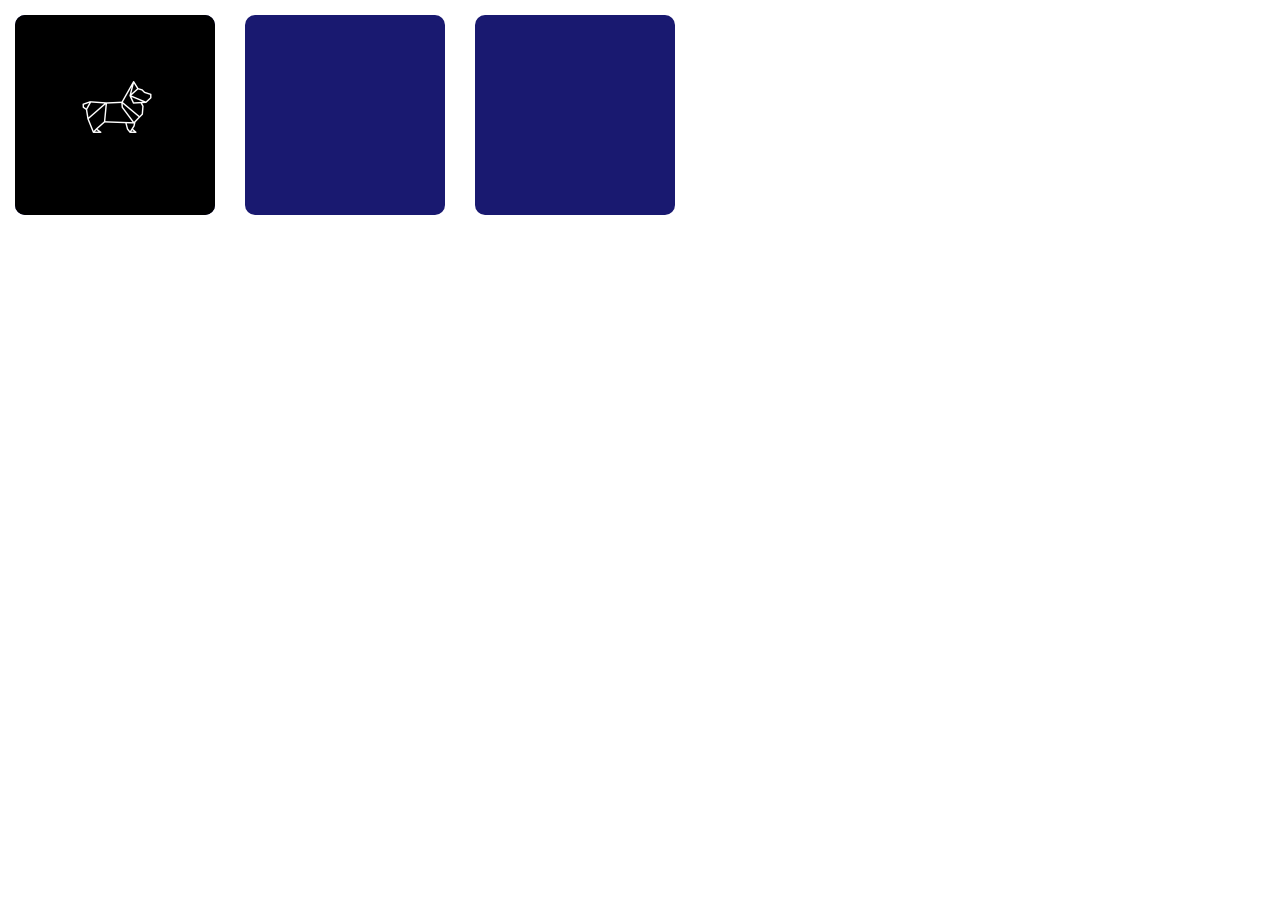
==== aboutme.html @ 24c10589 "Working Info Boxes" ====
<!DOCTYPE html>
<html lang="en">
<head>
    <meta charset="UTF-8">
    <meta name="viewport" content="width=device-width, initial-scale=1.0">
    <meta http-equiv="X-UA-Compatible" content="ie=edge">
    <title>About Me</title>
    <link rel="stylesheet" href="style.css">
    <link href="https://fonts.googleapis.com/css?family=Yellowtail" rel="stylesheet">
    <link href="https://fonts.googleapis.com/css?family=Patua+One" rel="stylesheet">
</head>
<body>
    <div class="container">
        <div class="box">
            <div class="corgi"><img src="Icons/corgitest2.png" alt=""></div>
            <div class="text-info">
                <h3>Corgi's</h3>
                <p>Lorem ipsum dolor sit amet, consectetur adipiscing elit, sed do eiusmod tempor incididunt ut labore et dolore magna aliqua. Ut enim ad minim veniam, quis nostrud exercitation ullamco laboris nisi ut aliquip ex ea commodo consequat. Duis aute irure dolor in reprehenderit in voluptate velit esse cillum dolore eu fugiat nulla pariatur. Excepteur sint occaecat cupidatat non proident, sunt in culpa qui officia deserunt mollit anim id est laborum.</p>
            </div>
        </div>
        <div class="box"></div>
        <div class="box"></div>
    </div>
</body>
</html>
---- style.css ----
*
{
    margin: 0;
    padding: 0;
}

/* LANDING PAGE
==================================================== */
section
{
    height: 100vh;
    background: #000;
    /* animation-name: splash;
    animation-duration: 1s;
    animation-timing-function: linear;
    animation-delay: 4s; */
}
section:before
{
    content: '';
    position: absolute;
    top: 0;
    left: 0;
    width: 100%;
    height: 100%;
    background: linear-gradient(to right, #f00, #f00, #0f0, #0ff, #ff0, #0ff);
    mix-blend-mode: color;
    pointer-events: none;
    /* animation: splash 5s forwards; */
    /* animation-name: splash;
    animation */
} 
video
{
    object-fit: cover;
    display: block;
    height: 100%;
    left: 20%;
    top: -50%;
    position: unset;
    width: 100%;
}
h1
{
    margin: 0;
    padding: 0;
    position: absolute;
    top:50%;
    transform: translateY(-50%);
    width: 100%;
    text-align: center;
    color: #ddd;
    font-size: 5em;
    font-family: 'Yellowtail', cursive;
    letter-spacing: 0.02em;
}
h1 span
{
    opacity: 0;
    display: inline-block;
    animation: animate 1s linear forwards;
}
@keyframes animate
{
    0%
    {
        opacity: 0;
        transform: rotateY(90deg);
        filter: blur(10px);
    }
    100%
    {
        opacity: 1;
        transform: rotateY(0deg);
        filter: blur(0px);
    }
}

@keyframes splash
{
    0%
    {
        height: 100vh;
        background: none;
    }
    100%
    {
        height: 0vh;
        background: none;
    }
}



h1 span:nth-child(1)
{
    animation-delay: 1.5s;
}
h1 span:nth-child(2)
{
    animation-delay: 2s;
}
h1 span:nth-child(3)
{
    animation-delay: 2.25s;
}
h1 span:nth-child(4)
{
    animation-delay: 2.5s;
}
h1 span:nth-child(5)
{
    animation-delay: 2.75s;
}
h1 span:nth-child(6)
{
    animation-delay: 3s;
}
h1 span:nth-child(7)
{
    animation-delay: 3.25s;
}
/* ==================================================== */

/* NAV BAR
=========================================================== */
.wrapper
{
    width: 1170px;
    height: 100vh;
    /* margin:auto; */
}
header
{
    background: url(Website/wallpaper.jpg);
    height: 100vh;
    -webkit-background-size: cover;
    background-size: cover;
    background-position: center;
    position: relative;
}
.navbar
{
    float: right;
    list-style: none;
    margin-top: -210px;
}
.navbar li
{
    display: inline-block;
}
.navbar li a
{
    color: whitesmoke;
    text-decoration: none;
    padding: 20px 20px;
    font-family: 'Patua One', cursive;
    font-size: 25px;
}
.navbar li a:hover
{
    background: whitesmoke;
    color: #333;
}
.logo img
{
    width: 100px;
    float: left;
    height: auto;
}
/* =========================================================== */

/* BUTTONS ABOUT ME
=========================================================== */
.container
{
    position: relative;
    width: 80%;
    height: 80%;
    margin: 0;
}
.container .box
{
    position: relative;
    width: 200px;
    height: 200px;
    /* width: calc(400px - 30px);
    height: calc(400px - 30px); */
    background: midnightblue;
    float: left;
    margin: 15px;
    box-sizing: border-box;
    overflow: hidden;
    border-radius: 10px;
}
.container .box .corgi
{
    position: absolute;
    top: 0;
    left: 0;
    width: 100%;
    height: 100%;
    background: black;
    transition: 0.5s;
    z-index: 1;
}
.container .box:hover .corgi
{
    top: 10px;
    left: 10px;
    width: 30px;
    height: 30px;
    border-radius: 50%;
}

.container .box .corgi img
{
    position: absolute;
    height: 50%;
    width: 50%;
    top: 21%;
    left: 26%;
}
.container .box .text-info
{
    position: absolute;
    top: 100%;
    height: 10px;
    text-align: center;
    color: antiquewhite;
    padding: 20px;
    box-sizing: border-box;
    transition: .75s;
    opacity: 0;
}
.container .box:hover .text-info
{
    top: 0;
    opacity: 1;
}
.container .box .text-info h3
{
    margin: 0;
    padding: 0;
    color: pink;
    font-size:  24px;
}
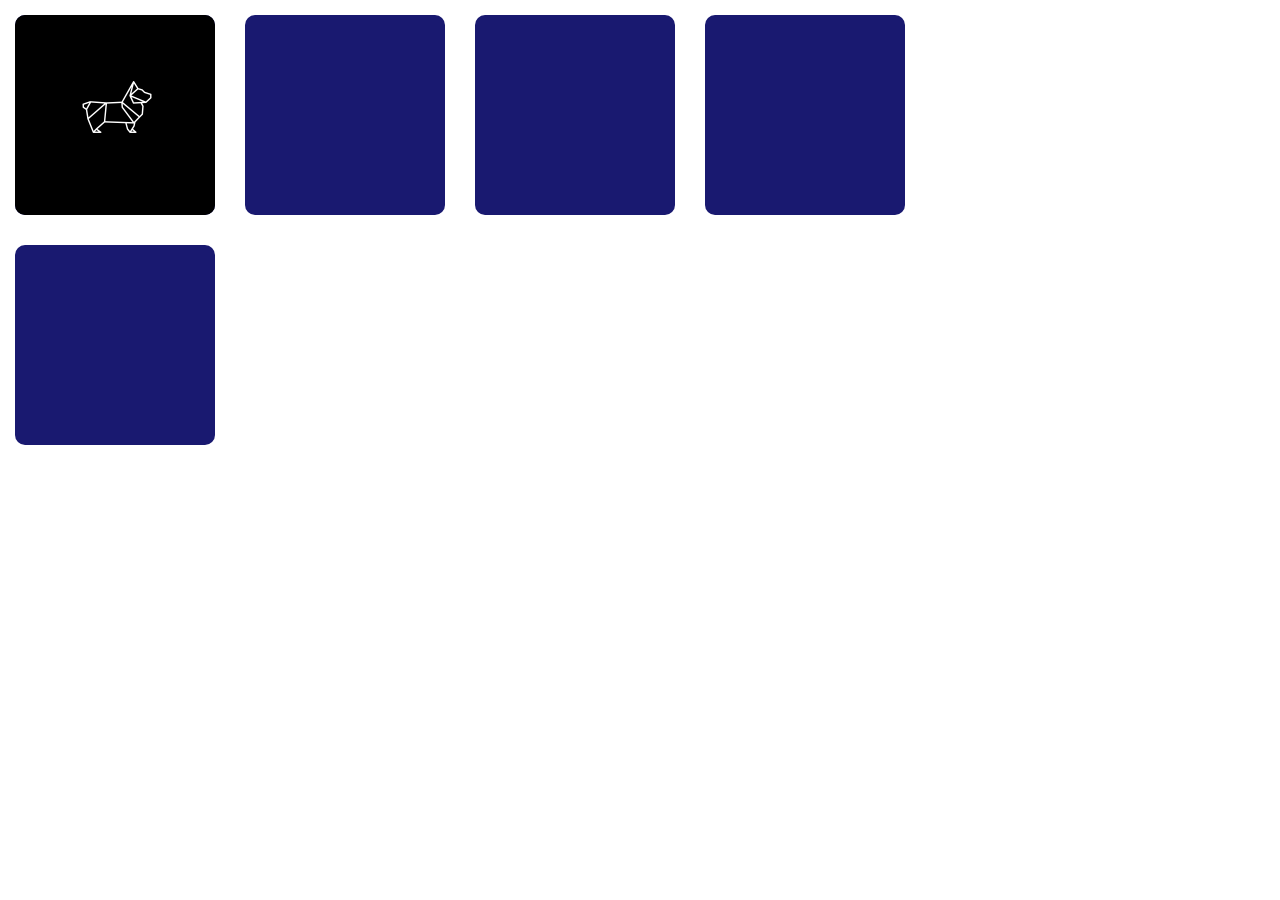
==== commit 2112301f: "Working mainframe" ====
--- a/aboutme.html
+++ b/aboutme.html
@@ -20,6 +20,8 @@
         </div>
         <div class="box"></div>
         <div class="box"></div>
+        <div class="box"></div>
+        <div class="box"></div>
     </div>
 </body>
 </html>--- a/style.css
+++ b/style.css
@@ -213,6 +213,11 @@
     border-radius: 50%;
 }
 
+.aboutme {
+    height: 100vh;
+    background: gray;
+}
+
 .container .box .corgi img
 {
     position: absolute;
@@ -245,3 +250,77 @@
     color: pink;
     font-size:  24px;
 }
+.testcontainer {
+    /* display: flex; */
+}
+
+.tabs
+{
+    position: aboslute;
+    top: 0;
+    left: 0;
+    width: 100vw;
+    height: 100vh;
+    /* background: #ccc; */
+    margin: 0;
+    padding: 0;
+}
+.mainframe 
+{
+    position: absolute;
+    height: 100vh;
+    width: 80vw;
+    background: dodgerblue;
+}
+
+.tabs .tabception
+{
+    list-style: none;
+    position: relative;
+    width: 10vw;
+    height: 100vh;
+    /* border-left: 1px solid #000; */
+    float: right;
+    box-sizing: border-box;
+    transition: 0.5s;
+    text-align: center;
+    overflow: hidden;
+}
+.tabs .tabception:nth-child(1)
+{
+    background: url(astronomy-backlit-constellation-1421903.jpg);
+    background-size: cover;
+    background-position: left;
+}
+.tabs .tabception:nth-child(2)
+{
+    background: url(astronomy-beautiful-clouds-355465.jpg);
+    background-size: cover;
+    background-position: left;
+}
+.tabs .tabception:hover
+{
+    width: 60%;
+}
+.tabs:hover li
+{
+    width: 10%;
+}
+.tabs .tabception .contactme
+{
+    position: absolute;
+    bottom: -100%;
+    left: 0;
+    width: 100%;
+    background: rgba(0,0,0,8);
+    box-sizing: border-box;
+    color: #fff;
+    opacity: 0;
+}
+.tabs .tabception:hover .contactme
+{
+    bottom: 0;
+    transition: 0.5s;
+    transition-delay: 0.5s;
+    opacity: 1;
+}